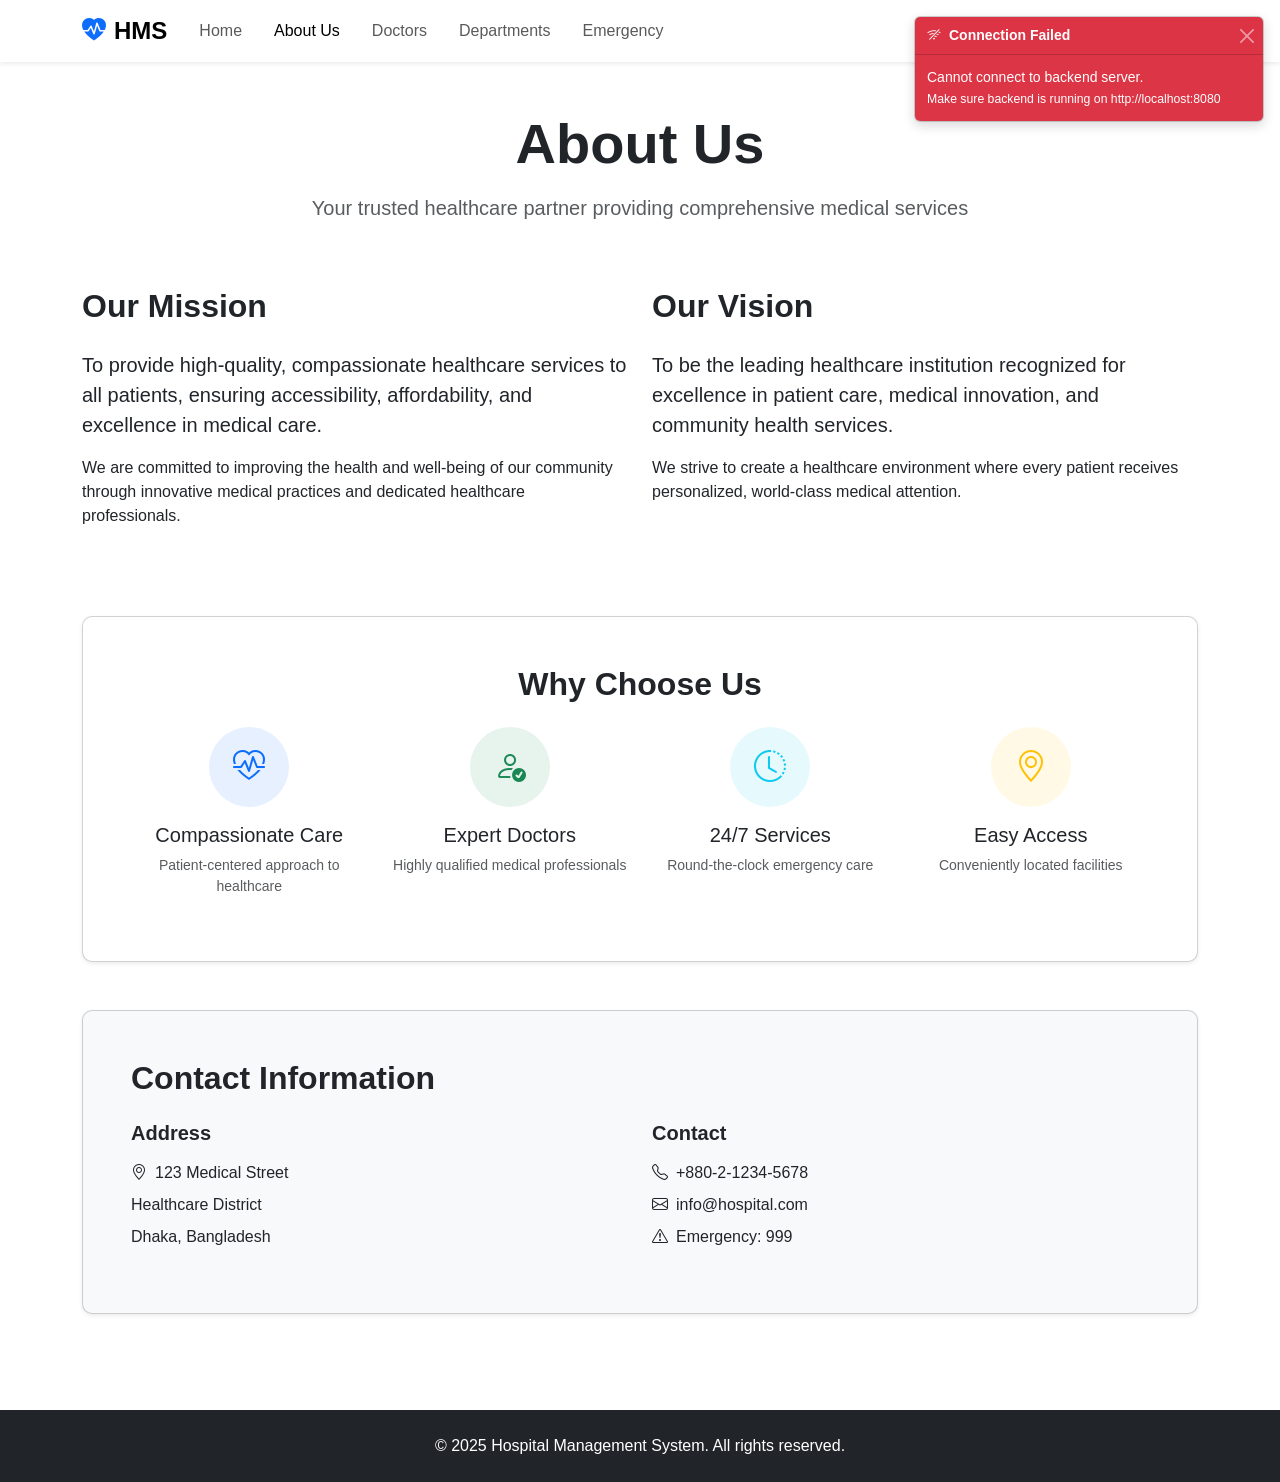
==== HospitalManagementSystem/HospitalManagementSystem/hospital-frontend-html/about.html @ 0879f268 "First" ====
<!DOCTYPE html>
<html lang="en">
<head>
    <meta charset="UTF-8">
    <meta name="viewport" content="width=device-width, initial-scale=1.0">
    <title>About Us - Hospital Management System</title>
    <link href="https://cdn.jsdelivr.net/npm/bootstrap@5.3.2/dist/css/bootstrap.min.css" rel="stylesheet">
    <link rel="stylesheet" href="https://cdn.jsdelivr.net/npm/bootstrap-icons@1.11.1/font/bootstrap-icons.css">
    <link rel="stylesheet" href="css/style.css">
</head>
<body>
    <!-- Connection Status Notification -->
    <div class="position-fixed top-0 end-0 p-3" style="z-index: 9999;">
        <div id="connectionToast" class="toast" role="alert" aria-live="assertive" aria-atomic="true">
            <div class="toast-header">
                <i class="bi bi-wifi me-2" id="connectionIcon"></i>
                <strong class="me-auto" id="connectionTitle">Checking Connection...</strong>
                <button type="button" class="btn-close" data-bs-dismiss="toast"></button>
            </div>
            <div class="toast-body" id="connectionMessage">
                Connecting to backend server...
            </div>
        </div>
    </div>

    <!-- Navigation -->
    <nav class="navbar navbar-expand-lg navbar-light bg-white shadow-sm">
        <div class="container">
            <a class="navbar-brand d-flex align-items-center" href="index.html">
                <i class="bi bi-heart-pulse-fill text-primary me-2 fs-4"></i>
                <span class="fw-bold">HMS</span>
            </a>
            <button class="navbar-toggler" type="button" data-bs-toggle="collapse" data-bs-target="#navbarNav">
                <span class="navbar-toggler-icon"></span>
            </button>
            <div class="collapse navbar-collapse" id="navbarNav">
                <ul class="navbar-nav me-auto">
                    <li class="nav-item"><a class="nav-link" href="index.html">Home</a></li>
                    <li class="nav-item"><a class="nav-link active" href="about.html">About Us</a></li>
                    <li class="nav-item"><a class="nav-link" href="doctors.html">Doctors</a></li>
                    <li class="nav-item"><a class="nav-link" href="departments.html">Departments</a></li>
                    <li class="nav-item"><a class="nav-link" href="emergency.html">Emergency</a></li>
                </ul>
            </div>
        </div>
    </nav>

    <!-- Main Content -->
    <main class="container my-5">
        <div class="row mb-5">
            <div class="col-12 text-center">
                <h1 class="display-4 fw-bold mb-3">About Us</h1>
                <p class="lead text-muted">Your trusted healthcare partner providing comprehensive medical services</p>
            </div>
        </div>

        <div class="row mb-5">
            <div class="col-md-6 mb-4">
                <h2 class="fw-bold mb-4">Our Mission</h2>
                <p class="lead">To provide high-quality, compassionate healthcare services to all patients, ensuring accessibility, affordability, and excellence in medical care.</p>
                <p>We are committed to improving the health and well-being of our community through innovative medical practices and dedicated healthcare professionals.</p>
            </div>
            <div class="col-md-6 mb-4">
                <h2 class="fw-bold mb-4">Our Vision</h2>
                <p class="lead">To be the leading healthcare institution recognized for excellence in patient care, medical innovation, and community health services.</p>
                <p>We strive to create a healthcare environment where every patient receives personalized, world-class medical attention.</p>
            </div>
        </div>

        <div class="card shadow-sm mb-5">
            <div class="card-body p-5">
                <h2 class="fw-bold mb-4 text-center">Why Choose Us</h2>
                <div class="row g-4">
                    <div class="col-md-6 col-lg-3 text-center">
                        <div class="bg-primary bg-opacity-10 rounded-circle d-inline-flex align-items-center justify-content-center mb-3" style="width: 80px; height: 80px;">
                            <i class="bi bi-heart-pulse fs-2 text-primary"></i>
                        </div>
                        <h5>Compassionate Care</h5>
                        <p class="text-muted small">Patient-centered approach to healthcare</p>
                    </div>
                    <div class="col-md-6 col-lg-3 text-center">
                        <div class="bg-success bg-opacity-10 rounded-circle d-inline-flex align-items-center justify-content-center mb-3" style="width: 80px; height: 80px;">
                            <i class="bi bi-person-check fs-2 text-success"></i>
                        </div>
                        <h5>Expert Doctors</h5>
                        <p class="text-muted small">Highly qualified medical professionals</p>
                    </div>
                    <div class="col-md-6 col-lg-3 text-center">
                        <div class="bg-info bg-opacity-10 rounded-circle d-inline-flex align-items-center justify-content-center mb-3" style="width: 80px; height: 80px;">
                            <i class="bi bi-clock-history fs-2 text-info"></i>
                        </div>
                        <h5>24/7 Services</h5>
                        <p class="text-muted small">Round-the-clock emergency care</p>
                    </div>
                    <div class="col-md-6 col-lg-3 text-center">
                        <div class="bg-warning bg-opacity-10 rounded-circle d-inline-flex align-items-center justify-content-center mb-3" style="width: 80px; height: 80px;">
                            <i class="bi bi-geo-alt fs-2 text-warning"></i>
                        </div>
                        <h5>Easy Access</h5>
                        <p class="text-muted small">Conveniently located facilities</p>
                    </div>
                </div>
            </div>
        </div>

        <div class="card shadow-sm bg-light">
            <div class="card-body p-5">
                <h2 class="fw-bold mb-4">Contact Information</h2>
                <div class="row">
                    <div class="col-md-6">
                        <h5 class="fw-bold mb-3">Address</h5>
                        <p class="mb-2"><i class="bi bi-geo-alt me-2"></i>123 Medical Street</p>
                        <p class="mb-2">Healthcare District</p>
                        <p>Dhaka, Bangladesh</p>
                    </div>
                    <div class="col-md-6">
                        <h5 class="fw-bold mb-3">Contact</h5>
                        <p class="mb-2"><i class="bi bi-telephone me-2"></i>+880-2-1234-5678</p>
                        <p class="mb-2"><i class="bi bi-envelope me-2"></i>info@hospital.com</p>
                        <p><i class="bi bi-exclamation-triangle me-2"></i>Emergency: 999</p>
                    </div>
                </div>
            </div>
        </div>
    </main>

    <!-- Footer -->
    <footer class="bg-dark text-white py-4 mt-5">
        <div class="container text-center">
            <p class="mb-0">&copy; 2025 Hospital Management System. All rights reserved.</p>
        </div>
    </footer>

    <script src="https://cdn.jsdelivr.net/npm/bootstrap@5.3.2/dist/js/bootstrap.bundle.min.js"></script>
    <script src="js/api.js"></script>
    <script src="js/main.js"></script>
</body>
</html>
---- HospitalManagementSystem/HospitalManagementSystem/hospital-frontend-html/css/style.css ----
/* Custom Styles for Hospital Management System */

:root {
    --primary-color: #0d6efd;
    --secondary-color: #6c757d;
    --success-color: #198754;
    --danger-color: #dc3545;
    --warning-color: #ffc107;
    --info-color: #0dcaf0;
}

body {
    font-family: 'Segoe UI', Tahoma, Geneva, Verdana, sans-serif;
    min-height: 100vh;
    display: flex;
    flex-direction: column;
}

main {
    flex: 1;
}

/* Hero Section */
.hero-section {
    background: linear-gradient(135deg, #667eea 0%, #764ba2 100%);
    min-height: 400px;
    display: flex;
    align-items: center;
}

/* Navigation */
.navbar-brand {
    font-size: 1.5rem;
}

.navbar-nav .nav-link {
    font-weight: 500;
    margin: 0 0.5rem;
    transition: color 0.3s;
}

.navbar-nav .nav-link:hover {
    color: var(--primary-color) !important;
}

/* Cards */
.card {
    transition: transform 0.3s, box-shadow 0.3s;
    border-radius: 10px;
}

.card:hover {
    transform: translateY(-5px);
    box-shadow: 0 10px 25px rgba(0,0,0,0.1) !important;
}

/* Service Icons */
.service-icon, .feature-icon {
    transition: transform 0.3s;
}

.card:hover .service-icon,
.card:hover .feature-icon {card-body
    transform: scale(1.1);
}

/* Forms */
.form-control:focus,
.form-select:focus {
    border-color: var(--primary-color);
    box-shadow: 0 0 0 0.2rem rgba(13, 110, 253, 0.25);
}

/* Buttons */
.btn {
    border-radius: 8px;
    padding: 0.5rem 1.5rem;
    font-weight: 500;
    transition: all 0.3s;
}

.btn:hover {
    transform: translateY(-2px);
    box-shadow: 0 4px 8px rgba(0,0,0,0.2);
}

/* Loading Spinner */
.spinner-border {
    width: 3rem;
    height: 3rem;
}

/* Alerts */
.alert {
    border-radius: 8px;
    border: none;
}

/* Tables */
.table {
    border-radius: 8px;
    overflow: hidden;
}

.table thead {
    background-color: var(--primary-color);
    color: white;
}

/* Status Badges */
.badge {
    padding: 0.5rem 1rem;
    font-weight: 500;
}

/* Footer */
footer {
    margin-top: auto;
}

/* Responsive */
@media (max-width: 768px) {
    .hero-section {
        min-height: 300px;
        text-align: center;
    }
    
    .display-4 {
        font-size: 2rem;
    }
}

/* Custom Scrollbar */
::-webkit-scrollbar {
    width: 10px;
}

::-webkit-scrollbar-track {
    background: #f1f1f1;
}

::-webkit-scrollbar-thumb {
    background: var(--primary-color);
    border-radius: 5px;
}

::-webkit-scrollbar-thumb:hover {
    background: #0a58ca;
}

/* Toast Notification Styles */
.toast {
    min-width: 300px;
    box-shadow: 0 4px 12px rgba(0, 0, 0, 0.15);
}

.toast-header {
    font-weight: 600;
}

.toast.bg-success .toast-header {
    background-color: rgba(25, 135, 84, 0.2);
    color: white;
}

.toast.bg-danger .toast-header {
    background-color: rgba(220, 53, 69, 0.2);
    color: white;
}

.toast.bg-success .btn-close {
    filter: invert(1);
}

.toast.bg-danger .btn-close {
    filter: invert(1);
}

/* Animation */
@keyframes fadeIn {
    from {
        opacity: 0;
        transform: translateY(20px);
    }
    to {
        opacity: 1;
        transform: translateY(0);
    }
}

.fade-in {
    animation: fadeIn 0.5s ease-in;
}

.MapBody {
    width: auto;
   
}
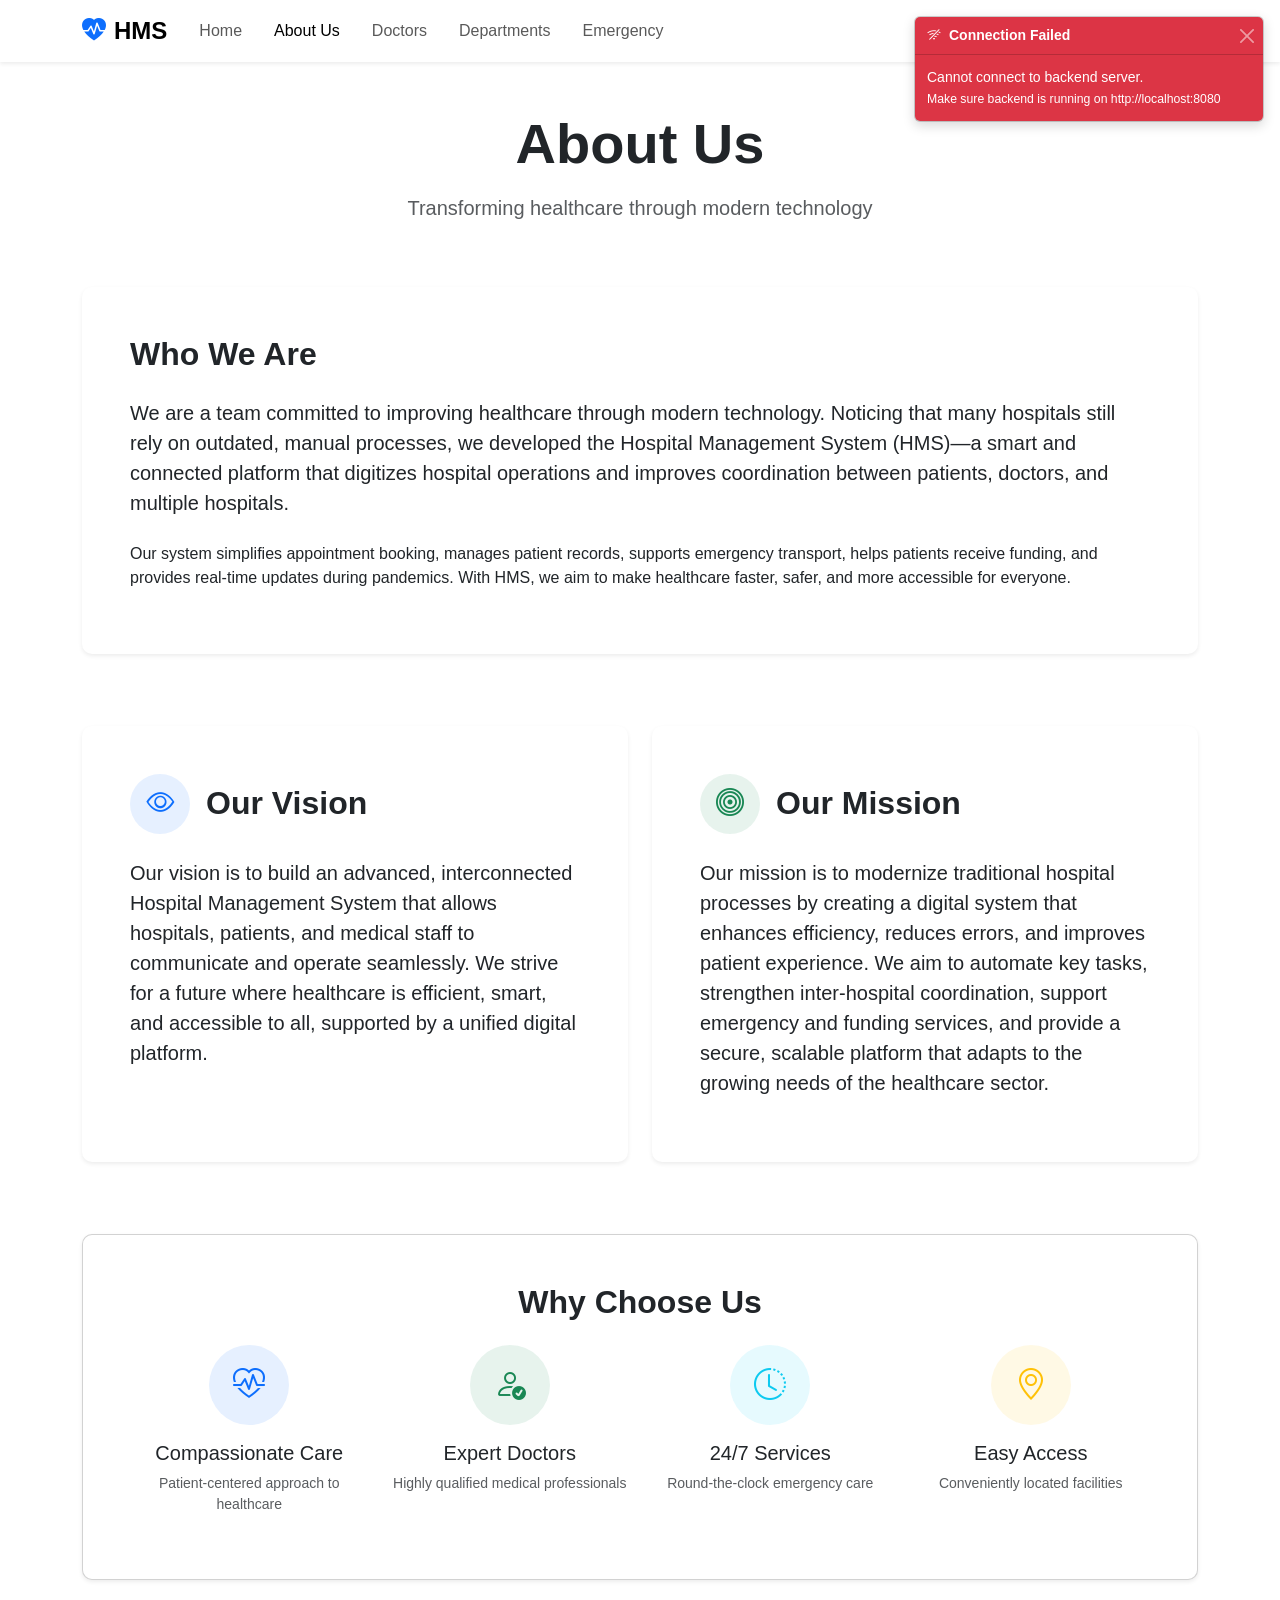
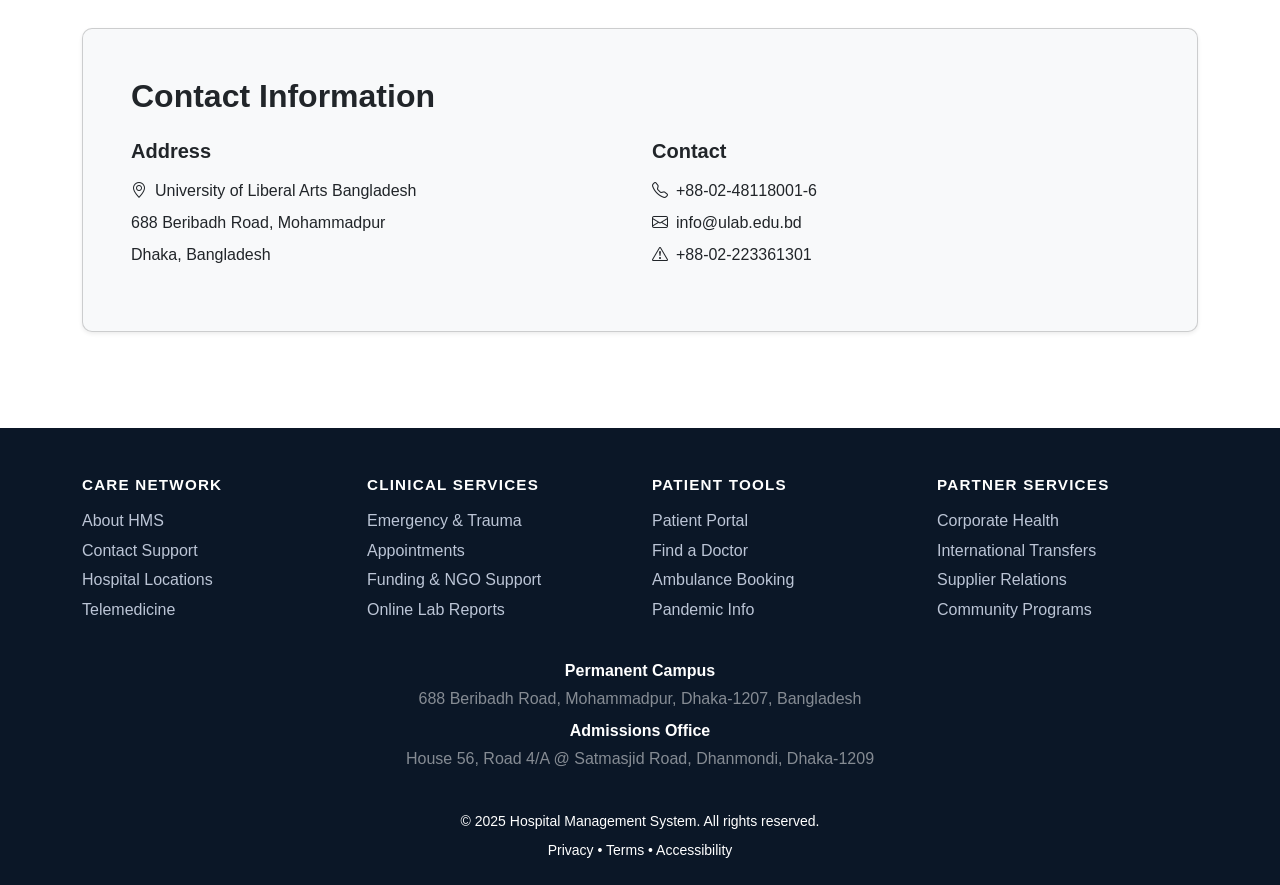
==== commit 23d731ad: "Second" ====
--- a/HospitalManagementSystem/HospitalManagementSystem/hospital-frontend-html/about.html
+++ b/HospitalManagementSystem/HospitalManagementSystem/hospital-frontend-html/about.html
@@ -50,20 +50,50 @@
         <div class="row mb-5">
             <div class="col-12 text-center">
                 <h1 class="display-4 fw-bold mb-3">About Us</h1>
-                <p class="lead text-muted">Your trusted healthcare partner providing comprehensive medical services</p>
-            </div>
-        </div>
-
+                <p class="lead text-muted">Transforming healthcare through modern technology</p>
+            </div>
+        </div>
+
+        <!-- Introduction Section -->
+        <div class="row mb-5">
+            <div class="col-12">
+                <div class="card shadow-sm border-0 mb-4">
+                    <div class="card-body p-5">
+                        <h2 class="fw-bold mb-4">Who We Are</h2>
+                        <p class="lead mb-4">We are a team committed to improving healthcare through modern technology. Noticing that many hospitals still rely on outdated, manual processes, we developed the Hospital Management System (HMS)—a smart and connected platform that digitizes hospital operations and improves coordination between patients, doctors, and multiple hospitals.</p>
+                        <p class="mb-3">Our system simplifies appointment booking, manages patient records, supports emergency transport, helps patients receive funding, and provides real-time updates during pandemics. With HMS, we aim to make healthcare faster, safer, and more accessible for everyone.</p>
+                    </div>
+                </div>
+            </div>
+        </div>
+
+        <!-- Vision and Mission Section -->
         <div class="row mb-5">
             <div class="col-md-6 mb-4">
-                <h2 class="fw-bold mb-4">Our Mission</h2>
-                <p class="lead">To provide high-quality, compassionate healthcare services to all patients, ensuring accessibility, affordability, and excellence in medical care.</p>
-                <p>We are committed to improving the health and well-being of our community through innovative medical practices and dedicated healthcare professionals.</p>
+                <div class="card shadow-sm border-0 h-100">
+                    <div class="card-body p-5">
+                        <div class="d-flex align-items-center mb-4">
+                            <div class="bg-primary bg-opacity-10 rounded-circle d-inline-flex align-items-center justify-content-center me-3" style="width: 60px; height: 60px;">
+                                <i class="bi bi-eye fs-3 text-primary"></i>
+                            </div>
+                            <h2 class="fw-bold mb-0">Our Vision</h2>
+                        </div>
+                        <p class="lead">Our vision is to build an advanced, interconnected Hospital Management System that allows hospitals, patients, and medical staff to communicate and operate seamlessly. We strive for a future where healthcare is efficient, smart, and accessible to all, supported by a unified digital platform.</p>
+                    </div>
+                </div>
             </div>
             <div class="col-md-6 mb-4">
-                <h2 class="fw-bold mb-4">Our Vision</h2>
-                <p class="lead">To be the leading healthcare institution recognized for excellence in patient care, medical innovation, and community health services.</p>
-                <p>We strive to create a healthcare environment where every patient receives personalized, world-class medical attention.</p>
+                <div class="card shadow-sm border-0 h-100">
+                    <div class="card-body p-5">
+                        <div class="d-flex align-items-center mb-4">
+                            <div class="bg-success bg-opacity-10 rounded-circle d-inline-flex align-items-center justify-content-center me-3" style="width: 60px; height: 60px;">
+                                <i class="bi bi-bullseye fs-3 text-success"></i>
+                            </div>
+                            <h2 class="fw-bold mb-0">Our Mission</h2>
+                        </div>
+                        <p class="lead">Our mission is to modernize traditional hospital processes by creating a digital system that enhances efficiency, reduces errors, and improves patient experience. We aim to automate key tasks, strengthen inter-hospital coordination, support emergency and funding services, and provide a secure, scalable platform that adapts to the growing needs of the healthcare sector.</p>
+                    </div>
+                </div>
             </div>
         </div>
 
@@ -109,15 +139,15 @@
                 <div class="row">
                     <div class="col-md-6">
                         <h5 class="fw-bold mb-3">Address</h5>
-                        <p class="mb-2"><i class="bi bi-geo-alt me-2"></i>123 Medical Street</p>
-                        <p class="mb-2">Healthcare District</p>
+                        <p class="mb-2"><i class="bi bi-geo-alt me-2"></i>University of Liberal Arts Bangladesh</p>
+                        <p class="mb-2">688 Beribadh Road, Mohammadpur</p>
                         <p>Dhaka, Bangladesh</p>
                     </div>
                     <div class="col-md-6">
                         <h5 class="fw-bold mb-3">Contact</h5>
-                        <p class="mb-2"><i class="bi bi-telephone me-2"></i>+880-2-1234-5678</p>
-                        <p class="mb-2"><i class="bi bi-envelope me-2"></i>info@hospital.com</p>
-                        <p><i class="bi bi-exclamation-triangle me-2"></i>Emergency: 999</p>
+                        <p class="mb-2"><i class="bi bi-telephone me-2"></i>+88-02-48118001-6</p>
+                        <p class="mb-2"><i class="bi bi-envelope me-2"></i>info@ulab.edu.bd</p>
+                        <p><i class="bi bi-exclamation-triangle me-2"></i>+88-02-223361301</p>
                     </div>
                 </div>
             </div>
@@ -125,9 +155,60 @@
     </main>
 
     <!-- Footer -->
-    <footer class="bg-dark text-white py-4 mt-5">
-        <div class="container text-center">
-            <p class="mb-0">&copy; 2025 Hospital Management System. All rights reserved.</p>
+    <footer class="site-footer pt-5 pb-4 mt-5">
+        <div class="container">
+            <div class="row g-4">
+                <div class="col-md-3">
+                    <h6 class="footer-heading">Care Network</h6>
+                    <ul class="footer-links">
+                        <li><a href="#">About HMS</a></li>
+                        <li><a href="#">Contact Support</a></li>
+                        <li><a href="#">Hospital Locations</a></li>
+                        <li><a href="#">Telemedicine</a></li>
+                    </ul>
+                </div>
+                <div class="col-md-3">
+                    <h6 class="footer-heading">Clinical Services</h6>
+                    <ul class="footer-links">
+                        <li><a href="#">Emergency & Trauma</a></li>
+                        <li><a href="#">Appointments</a></li>
+                        <li><a href="#">Funding & NGO Support</a></li>
+                        <li><a href="#">Online Lab Reports</a></li>
+                    </ul>
+                </div>
+                <div class="col-md-3">
+                    <h6 class="footer-heading">Patient Tools</h6>
+                    <ul class="footer-links">
+                        <li><a href="#">Patient Portal</a></li>
+                        <li><a href="#">Find a Doctor</a></li>
+                        <li><a href="#">Ambulance Booking</a></li>
+                        <li><a href="#">Pandemic Info</a></li>
+                    </ul>
+                </div>
+                <div class="col-md-3">
+                    <h6 class="footer-heading">Partner Services</h6>
+                    <ul class="footer-links">
+                        <li><a href="#">Corporate Health</a></li>
+                        <li><a href="#">International Transfers</a></li>
+                        <li><a href="#">Supplier Relations</a></li>
+                        <li><a href="#">Community Programs</a></li>
+                    </ul>
+                </div>
+            </div>
+            <div class="row g-4 mt-2">
+                <div class="col-12 col-lg-8 mx-auto text-center">
+                    <p class="mb-1 fw-semibold text-white">Permanent Campus</p>
+                    <p class="mb-2 text-white-50">688 Beribadh Road, Mohammadpur, Dhaka-1207, Bangladesh</p>
+                    <p class="mb-1 fw-semibold text-white">Admissions Office</p>
+                    <p class="mb-0 text-white-50">House 56, Road 4/A @ Satmasjid Road, Dhanmondi, Dhaka-1209</p>
+                </div>
+            </div>
+            <div class="row g-4 mt-3">
+                <div class="col-12 text-center">
+                    <p class="mb-2 small text-white">&copy; 2025 Hospital Management System. All rights reserved.</p>
+                    <p class="mb-0 small text-white">Privacy • Terms • Accessibility</p>
+                </div>
+            </div>
         </div>
     </footer>
 
--- a/HospitalManagementSystem/HospitalManagementSystem/hospital-frontend-html/css/style.css
+++ b/HospitalManagementSystem/HospitalManagementSystem/hospital-frontend-html/css/style.css
@@ -60,8 +60,91 @@
 }
 
 .card:hover .service-icon,
-.card:hover .feature-icon {card-body
+.card:hover .feature-icon {
     transform: scale(1.1);
+}
+
+/* Specialities */
+.speciality-card {
+    transition: transform 0.4s ease, box-shadow 0.4s ease;
+    opacity: 0;
+    transform: translateY(24px);
+}
+
+.speciality-card.show {
+    opacity: 1;
+    transform: translateY(0);
+}
+
+.speciality-icon {
+    width: 72px;
+    height: 72px;
+    font-size: 2rem;
+}
+
+.speciality-card .btn {
+    width: 100%;
+}
+
+/* Funding / NGO Dashboard */
+.dashboard-panel {
+    background: #fff;
+}
+
+.funding-intro {
+    background: linear-gradient(135deg, rgba(13, 110, 253, 0.1), rgba(111, 66, 193, 0.12));
+    border-radius: 24px;
+    border: 1px solid rgba(13, 110, 253, 0.35);
+    box-shadow: 0 15px 35px rgba(13, 110, 253, 0.15);
+}
+
+.section-eyebrow {
+    text-transform: uppercase;
+    letter-spacing: 0.08em;
+    font-size: 0.75rem;
+    font-weight: 600;
+}
+
+.ngo-card {
+    border: 1px solid rgba(13, 110, 253, 0.08);
+    transition: transform 0.35s ease, box-shadow 0.35s ease;
+}
+
+.ngo-card:hover {
+    transform: translateY(-6px);
+    box-shadow: 0 20px 35px rgba(13, 110, 253, 0.15);
+}
+
+.ngo-icon {
+    width: 72px;
+    height: 72px;
+}
+
+.proposal-card {
+    background: #f8fafc;
+    border: 1px solid rgba(0,0,0,0.04);
+}
+
+.proposal-status {
+    border-radius: 999px;
+    padding: 0.35rem 1rem;
+    font-weight: 600;
+    font-size: 0.9rem;
+}
+
+.proposal-status.success {
+    background: rgba(25, 135, 84, 0.12);
+    color: #157347;
+}
+
+.proposal-status.danger {
+    background: rgba(220, 53, 69, 0.12);
+    color: #b02a37;
+}
+
+.proposal-status.pending {
+    background: rgba(255, 193, 7, 0.18);
+    color: #b58100;
 }
 
 /* Forms */
@@ -84,6 +167,18 @@
     box-shadow: 0 4px 8px rgba(0,0,0,0.2);
 }
 
+.navbar-nav .nav-link.btn {
+    background-color: var(--primary-color);
+    color: #fff !important;
+    border: none;
+}
+
+.navbar-nav .nav-link.btn:hover,
+.navbar-nav .nav-link.btn:focus {
+    background-color: #0b5ed7;
+    color: #fff !important;
+}
+
 /* Loading Spinner */
 .spinner-border {
     width: 3rem;
@@ -116,6 +211,52 @@
 /* Footer */
 footer {
     margin-top: auto;
+}
+
+.site-footer {
+    background-color: #0b1727;
+    color: #dbe4f5;
+}
+
+.site-footer a {
+    color: #dbe4f5;
+    text-decoration: none;
+    opacity: 0.85;
+    transition: opacity 0.2s ease;
+}
+
+.site-footer a:hover {
+    opacity: 1;
+}
+
+.footer-heading {
+    font-size: 0.95rem;
+    text-transform: uppercase;
+    letter-spacing: 0.08em;
+    font-weight: 700;
+    margin-bottom: 0.9rem;
+    color: #ffffff;
+}
+
+.footer-links {
+    list-style: none;
+    padding: 0;
+    margin: 0;
+}
+
+.footer-links li {
+    margin-bottom: 0.35rem;
+}
+
+.footer-address {
+    background: rgba(255, 255, 255, 0.04);
+    border-radius: 12px;
+    padding: 1.25rem;
+    color: #f5f8ff;
+}
+
+.footer-bottom {
+    border-top: 1px solid rgba(255,255,255,0.1);
 }
 
 /* Responsive */
@@ -195,4 +336,42 @@
 .MapBody {
     width: auto;
    
+}
+
+/* Emergency Ambulance Button Styles */
+#emergencyAmbulanceBtn img.ambulance-icon {
+    width: 56px;
+    height: 56px;
+    object-fit: contain;
+    display: inline-block;
+}
+
+#emergencyAmbulanceBtn {
+    transition: all 0.3s ease;
+    display: inline-flex;
+    align-items: center;
+    justify-content: center;
+    gap: 12px;
+    min-width: 260px;
+    min-height: 90px;
+    user-select: none;
+    -webkit-user-select: none;
+    -moz-user-select: none;
+    -ms-user-select: none;
+}
+
+#emergencyAmbulanceBtn:active,
+#emergencyAmbulanceBtn.active {
+    transform: scale(0.98);
+    box-shadow: 0 0 20px rgba(220, 53, 69, 0.5);
+}
+
+#emergencyAmbulanceBtn:disabled {
+    cursor: not-allowed;
+    opacity: 0.9;
+}
+
+#ambulanceProgress {
+    border-radius: 0 0 8px 8px;
+    transition: width 0.1s linear, background-color 0.3s ease;
 }
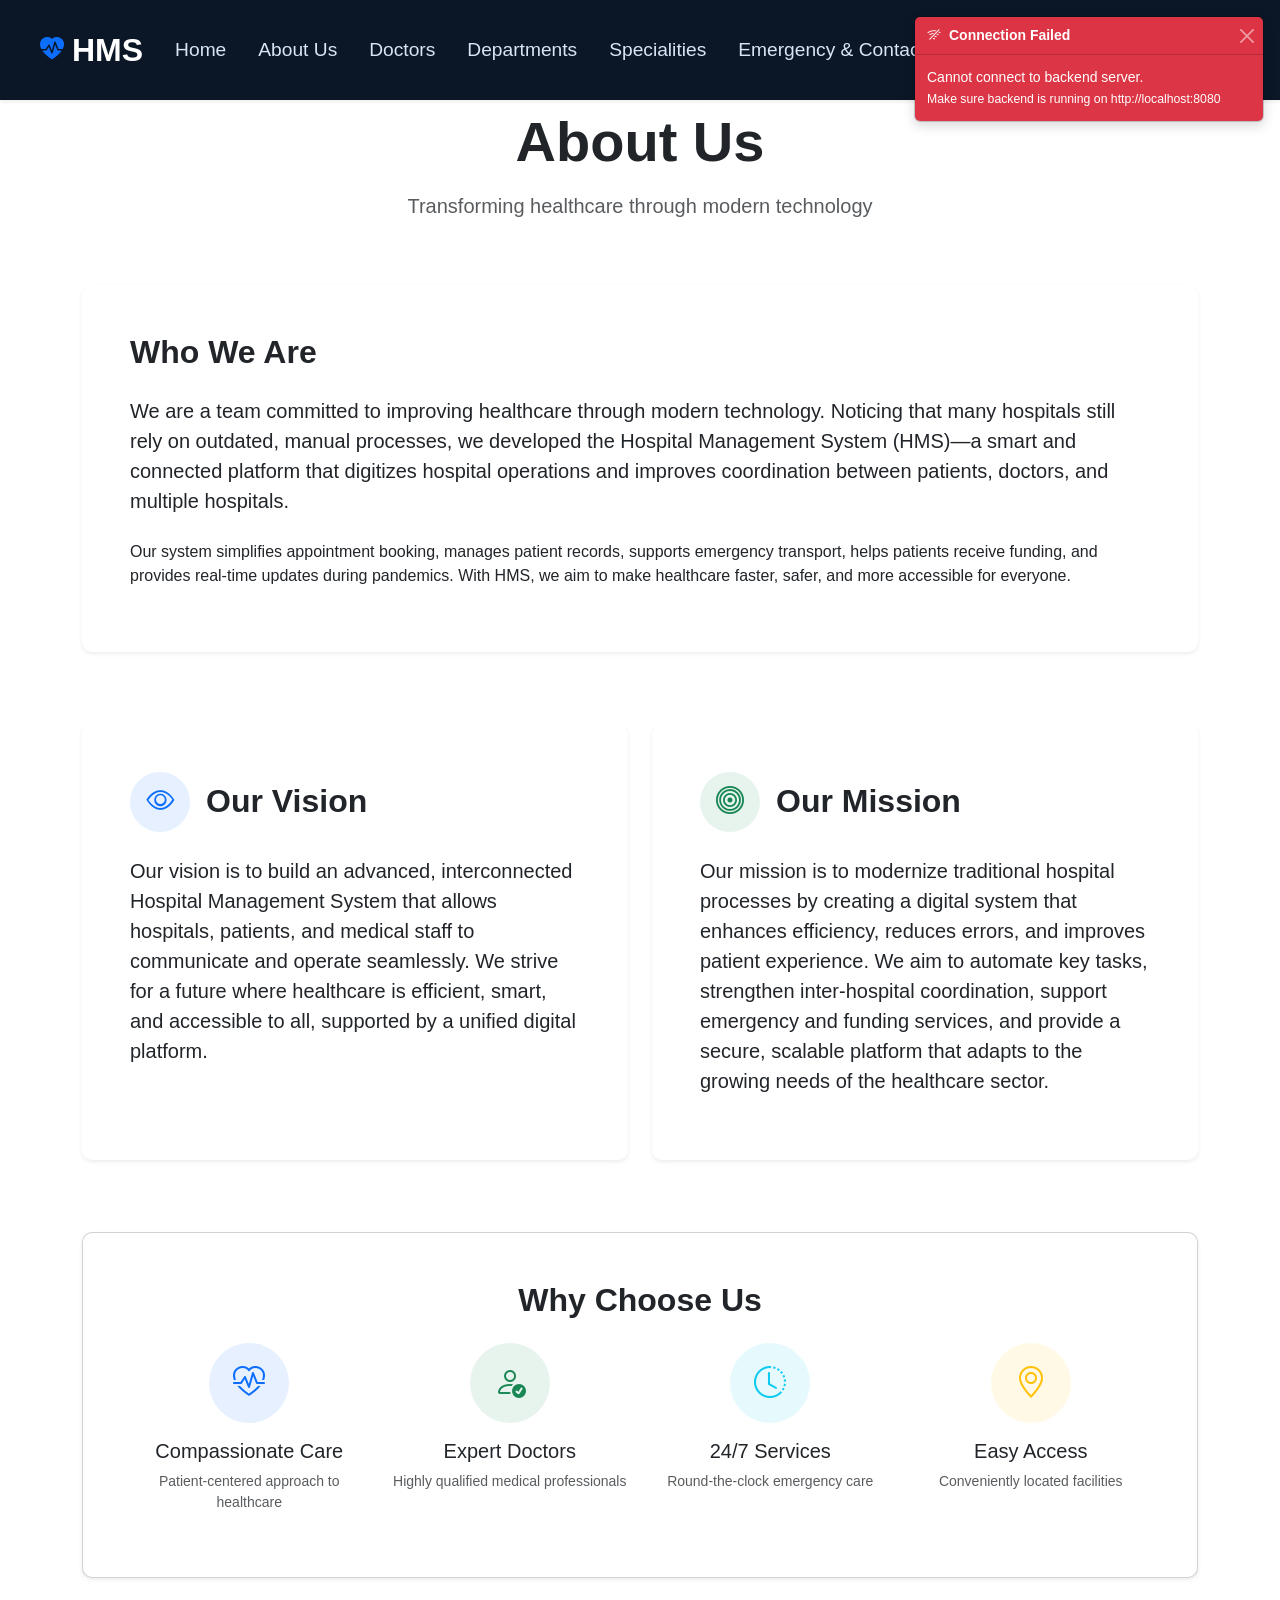
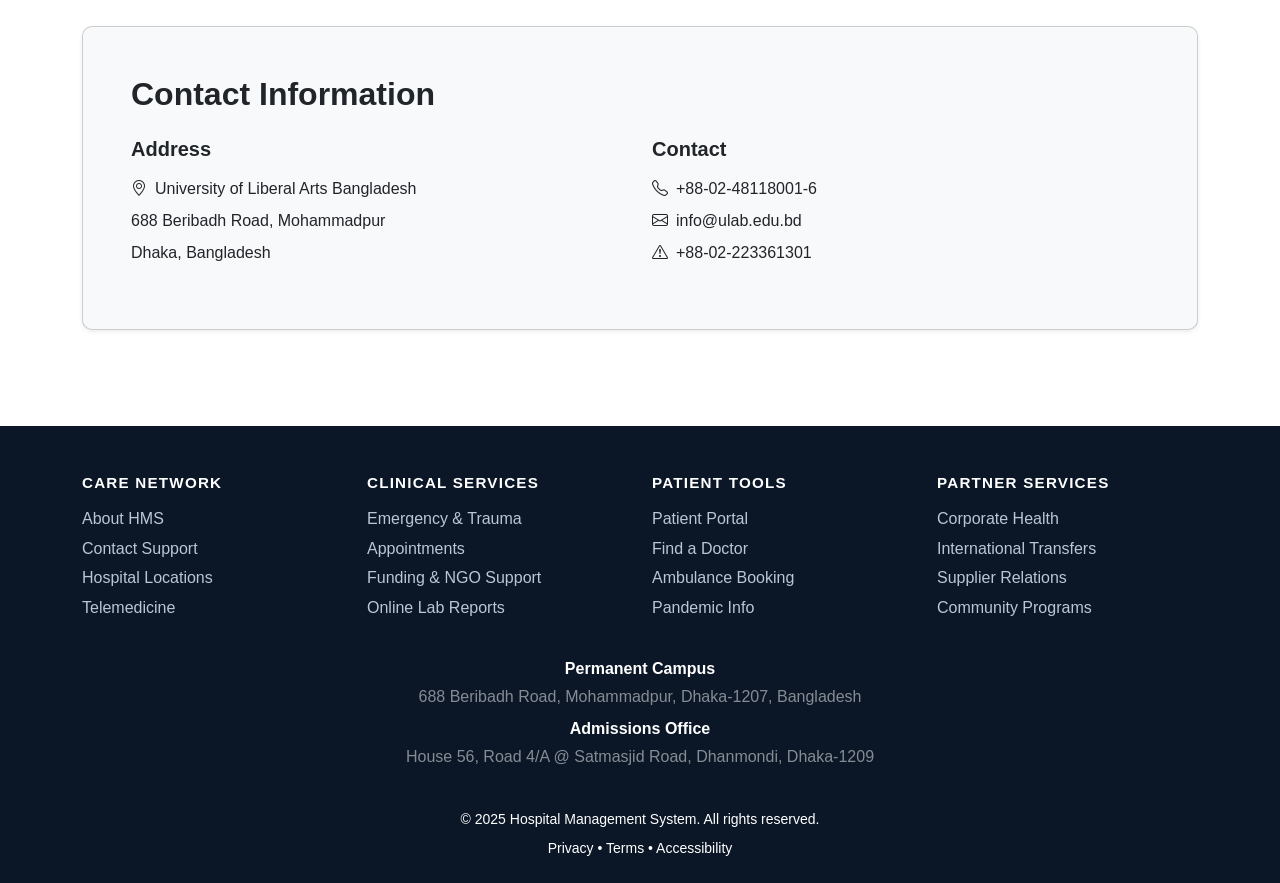
==== commit fdd85add: "third" ====
--- a/HospitalManagementSystem/HospitalManagementSystem/hospital-frontend-html/about.html
+++ b/HospitalManagementSystem/HospitalManagementSystem/hospital-frontend-html/about.html
@@ -7,6 +7,12 @@
     <link href="https://cdn.jsdelivr.net/npm/bootstrap@5.3.2/dist/css/bootstrap.min.css" rel="stylesheet">
     <link rel="stylesheet" href="https://cdn.jsdelivr.net/npm/bootstrap-icons@1.11.1/font/bootstrap-icons.css">
     <link rel="stylesheet" href="css/style.css">
+    <style>
+        /* Add padding to body to accommodate fixed navbar */
+        body {
+            padding-top: 60px;
+        }
+    </style>
 </head>
 <body>
     <!-- Connection Status Notification -->
@@ -24,9 +30,9 @@
     </div>
 
     <!-- Navigation -->
-    <nav class="navbar navbar-expand-lg navbar-light bg-white shadow-sm">
-        <div class="container">
-            <a class="navbar-brand d-flex align-items-center" href="index.html">
+    <nav class="navbar navbar-expand-lg navbar-light bg-white shadow-sm fixed-top">
+        <div class="container-fluid d-flex align-items-center h-100 px-3">
+            <a class="navbar-brand d-flex align-items-center ms-4" href="index.html">
                 <i class="bi bi-heart-pulse-fill text-primary me-2 fs-4"></i>
                 <span class="fw-bold">HMS</span>
             </a>
@@ -39,7 +45,12 @@
                     <li class="nav-item"><a class="nav-link active" href="about.html">About Us</a></li>
                     <li class="nav-item"><a class="nav-link" href="doctors.html">Doctors</a></li>
                     <li class="nav-item"><a class="nav-link" href="departments.html">Departments</a></li>
-                    <li class="nav-item"><a class="nav-link" href="emergency.html">Emergency</a></li>
+                    <li class="nav-item"><a class="nav-link" href="index.html#specialities">Specialities</a></li>
+                    <li class="nav-item"><a class="nav-link" href="emergency.html">Emergency &amp; Contact</a></li>
+                </ul>
+                <ul class="navbar-nav ms-auto me-4">
+                    <li class="nav-item"><a class="nav-link" href="login.html">Login</a></li>
+                    <li class="nav-item"><a class="nav-link" href="register.html">Register</a></li>
                 </ul>
             </div>
         </div>
--- a/HospitalManagementSystem/HospitalManagementSystem/hospital-frontend-html/css/style.css
+++ b/HospitalManagementSystem/HospitalManagementSystem/hospital-frontend-html/css/style.css
@@ -22,25 +22,77 @@
 
 /* Hero Section */
 .hero-section {
-    background: linear-gradient(135deg, #667eea 0%, #764ba2 100%);
-    min-height: 400px;
-    display: flex;
-    align-items: center;
+    background-color: #ffffff;
+    position: relative;
+    overflow: hidden;
+    min-height: 600px;
+}
+
+.hero-banner {
+    position: absolute;
+    top: 0;
+    left: 0;
+    right: 0;
+    bottom: 0;
+    width: 100%;
+    height: 100%;
+    border-radius: 0;
+    background-image: url('../Banner/Banner.png');
+    background-size: cover;
+    background-position: center;
+    background-repeat: no-repeat;
+    z-index: 1;
+}
+
+.hero-section .container {
+    position: relative;
+    z-index: 2;
+}
+
+.hero-section .row {
+    position: relative;
+    z-index: 2;
+}
+
+@media (max-width: 991.98px) {
+    .hero-banner {
+        min-height: 260px;
+        margin-top: 1.5rem;
+    }
 }
 
 /* Navigation */
+.navbar {
+    background-color: #0b1727 !important;
+    height: 60px;
+    min-height: 100px;
+}
+
 .navbar-brand {
-    font-size: 1.5rem;
+    font-size: 2rem;
+    color: #ffffff !important;
+    align-self: center;
 }
 
 .navbar-nav .nav-link {
     font-weight: 500;
     margin: 0 0.5rem;
     transition: color 0.3s;
+    color: #dbe4f5 !important;
+    align-self: center;
+    font-size: 1.2rem;
 }
 
 .navbar-nav .nav-link:hover {
-    color: var(--primary-color) !important;
+    color: #ffffff !important;
+}
+
+.navbar-toggler {
+    border-color: rgba(255, 255, 255, 0.5);
+}
+
+.navbar-toggler-icon {
+    filter: invert(1);
 }
 
 /* Cards */
